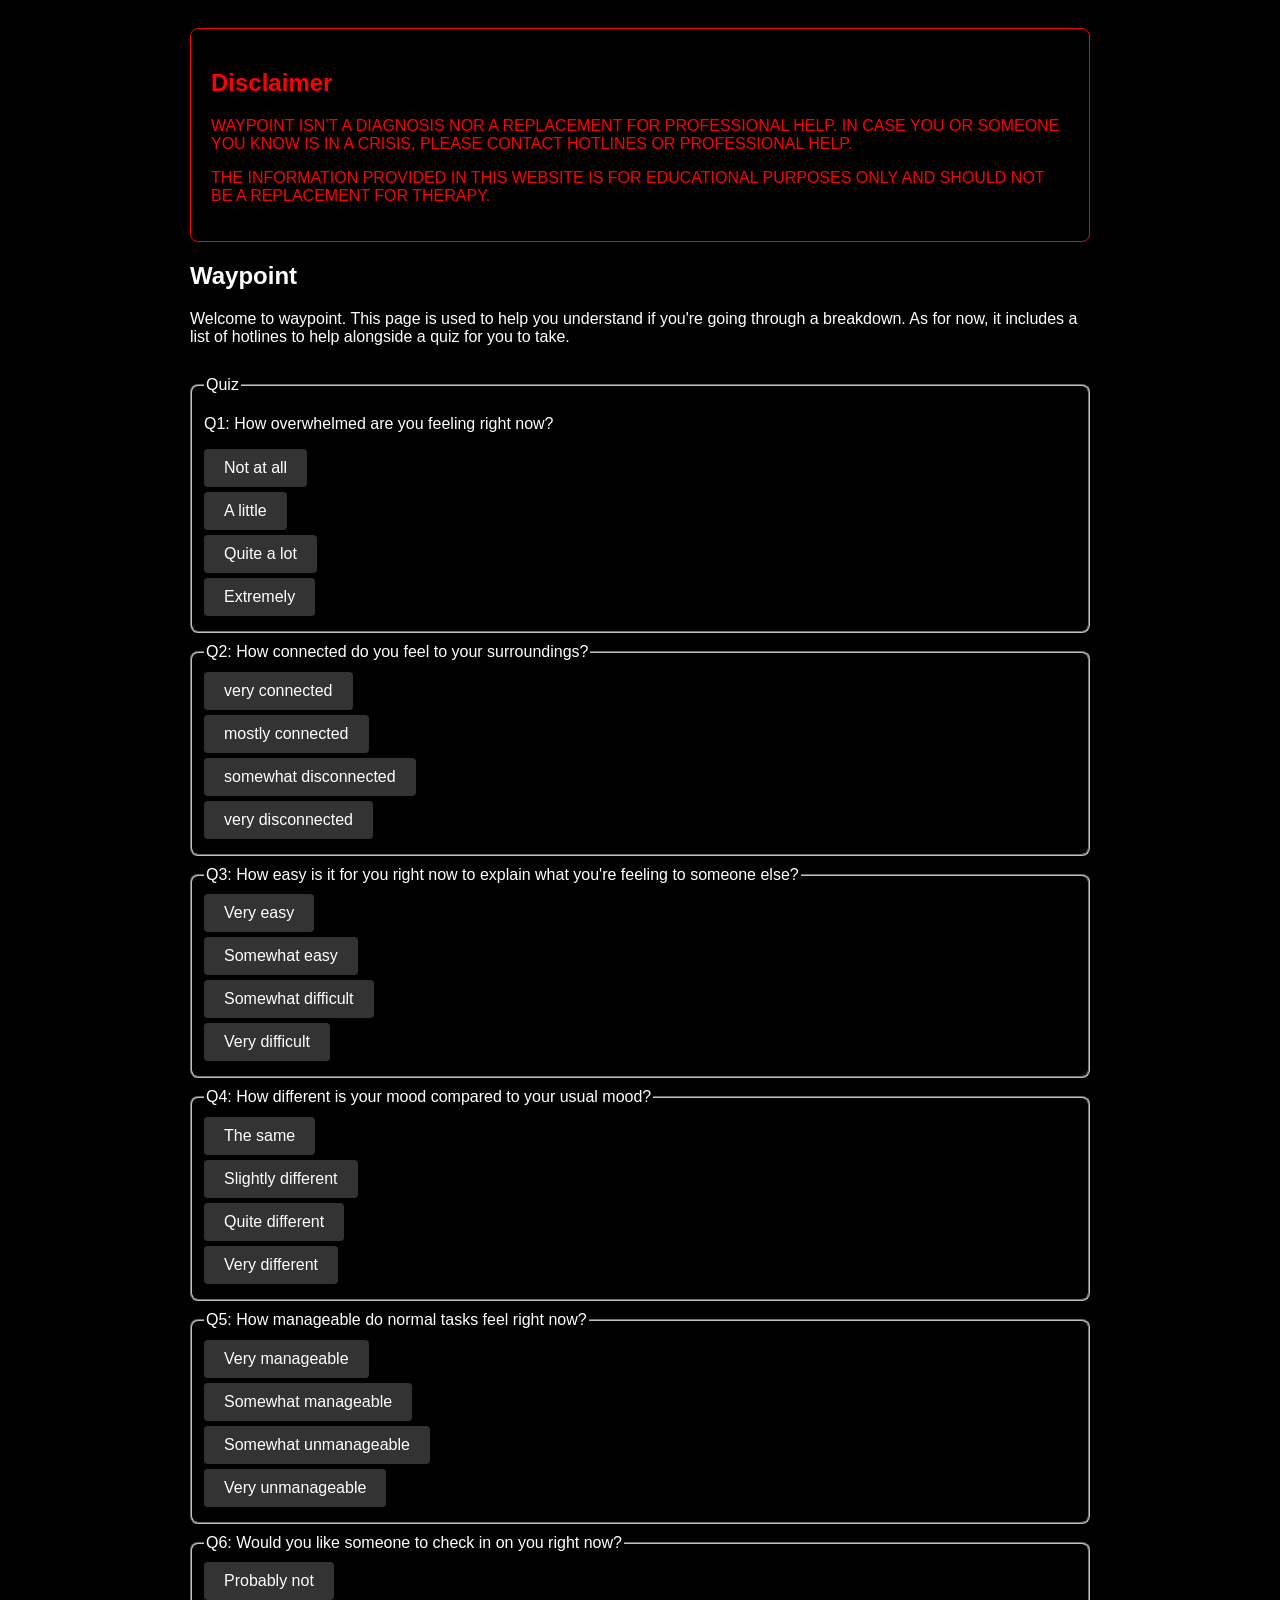
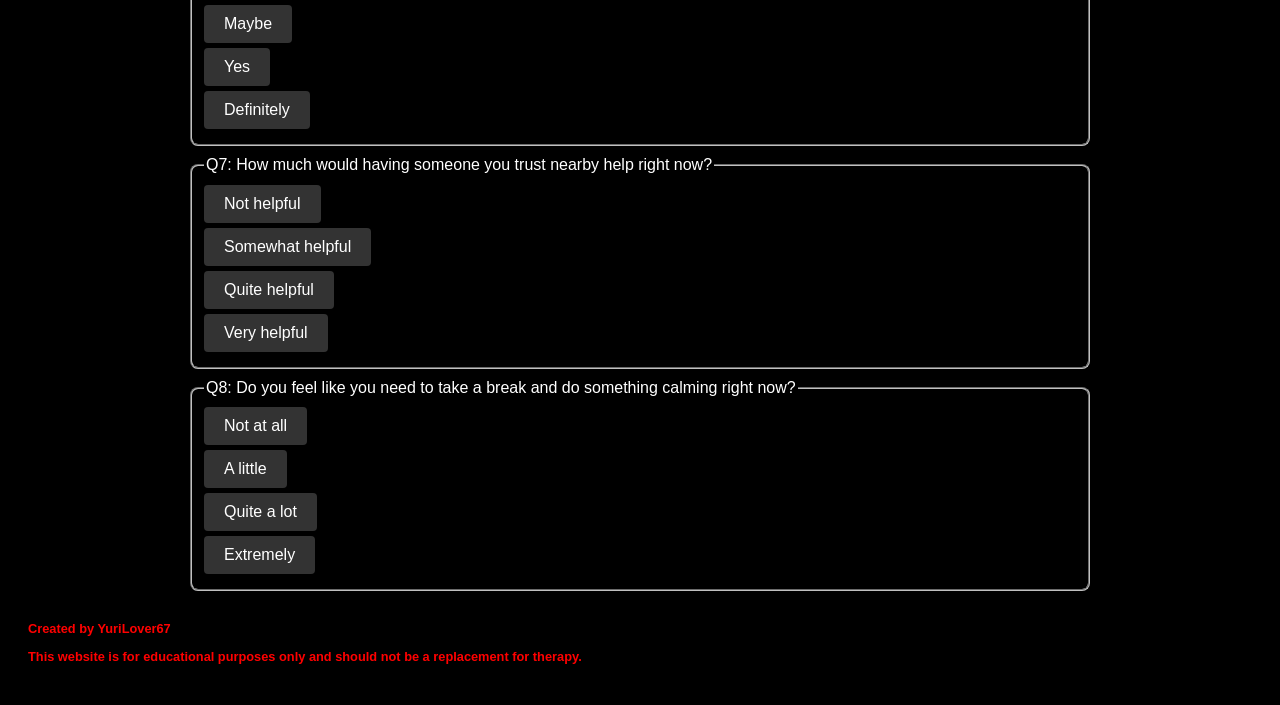
==== index.html @ 0a29cf88 "Rename Waypoint.html to index.html silly thing so vercel can WORK FOR ONCE, FUCK YOU VERCEL" ====
<!DOCTYPE html>
<html lang="en">

<head>
    <meta charset="UTF-8">
    <meta http-equiv="X-UA-Compatible" content="IE=edge">
    <meta name="viewport" content="width=device-width, initial-scale=1.0">

    <link href="waypoint.css" rel="stylesheet">

    <title>Waypoint</title>
</head>

<body>

    <div class="container">
        <section class="disclaimer">

        <h1 class="important">Disclaimer</h1>

         <p>
        WAYPOINT ISN'T A DIAGNOSIS NOR A REPLACEMENT FOR PROFESSIONAL HELP.
        IN CASE YOU OR SOMEONE YOU KNOW IS IN A CRISIS, PLEASE CONTACT
        HOTLINES OR PROFESSIONAL HELP.
    </p>

    <p>
        THE INFORMATION PROVIDED IN THIS WEBSITE IS FOR EDUCATIONAL PURPOSES
        ONLY AND SHOULD NOT BE A REPLACEMENT FOR THERAPY.
    </p>
        </section>

        <section class="welcome">
            <h1>Waypoint</h1>

        <p>
            Welcome to waypoint. This page is used to help you understand if you're going through a breakdown.
            As for now, it includes a list of hotlines to help alongside a quiz for you to take.
        </p>
    </section>

    <section class="quiz">
        <fieldset>
            <legend>Quiz</legend>
            <p>
                Q1:
                How overwhelmed are you feeling right now?
            </p>
            <button>Not at all</button>
            <button>A little</button>
            <button>Quite a lot</button>
            <button>Extremely</button>
        </fieldset>


        <fieldset>
            <legend>
                Q2:
                How connected do you feel to your surroundings?
            </legend>
            <button>very connected</button>
            <button>mostly connected</button>
        <button>somewhat disconnected</button>
        <button>very disconnected</button>
        </fieldset>

        <fieldset>
        <legend>
            Q3:
            How easy is it for you right now to explain what you're feeling to someone else?
        </legend>
        <button>Very easy</button>
        <button>Somewhat easy</button>
        <button>Somewhat difficult</button>
        <button>Very difficult</button>
        </fieldset>

        <fieldset>
            <legend>
                Q4:
                How different is your mood compared to your usual mood?
            </legend>
            <button>The same</button>
            <button>Slightly different</button>
        <button>Quite different</button>
        <button>Very different</button>
        </fieldset>

        <fieldset>
            <legend>
                Q5:
                How manageable do normal tasks feel right now?
            </legend>
            <button>Very manageable</button>
            <button>Somewhat manageable</button>
        <button>Somewhat unmanageable</button>
        <button>Very unmanageable</button>
        </fieldset>
        
        <fieldset>
        <legend>
            Q6:
            Would you like someone to check in on you right now?
        </legend>
        <button>Probably not</button>
        <button>Maybe</button>
        <button>Yes</button>
        <button>Definitely</button>
        </fieldset>      
        
        <fieldset>
            <legend>
                Q7:
                How much would having someone you trust nearby help right now?
            </legend>
            <button>Not helpful</button>
            <button>Somewhat helpful</button>
        <button>Quite helpful</button>
        <button>Very helpful</button>
        </fieldset>

        <fieldset>
            <legend>
                Q8:
                Do you feel like you need to take a break and do something calming right now?
            </legend>
            <button>Not at all</button>
        <button>A little</button>
        <button>Quite a lot</button>
        <button>Extremely</button>
        </fieldset>

            <p id="quiz-done" class="done">Done</p>
    </section>

    </div>

<footer>
    <p>Created by YuriLover67</p>
    <p class="important">This website is for educational purposes only and should not be a replacement for therapy.</p>
</footer>
<script src="waypoint.js"></script>
</body>
</html>
---- waypoint.css ----
body {
    background: black;
    color: white;
    padding: 20px;
    font-family: nerd-font, sans-serif; 
}

.container {
    max-width: 900px;
    margin: 0 auto;
}

.disclaimer {
    color: red;
    padding: 20px;
    border: 1px solid red;
    border-radius: 8px;
}

.quiz {
    margin-top: 30px;
}

fieldset {
    margin: 10px 0;
    color: white;
    border-radius: 8px;
    font-family: nerd-font, sans-serif;
}

footer {
    margin-top: 30px;
    font-size: 0.8em;
    color: red;
    font-weight: bold;
}

button {
    display: block;
    margin: 5px 0;
    padding: 10px 20px;
    font-size: 1em;
    background-color: #333;
    color: white;
    border: none;
    border-radius: 4px;
    cursor: pointer;
    transition: background-color 0.15s ease;
}

button:hover {
    background-color: #555;
}

#quiz-done {
    color: green;
    font-weight: bold;
    font-size: 1.2em;
    font-family: nerd-font, sans-serif;
}

button.selected {
    background-color: #7a5cff;
    color: white;
}

#quiz-done:hover {
    text-decoration: underline;
}
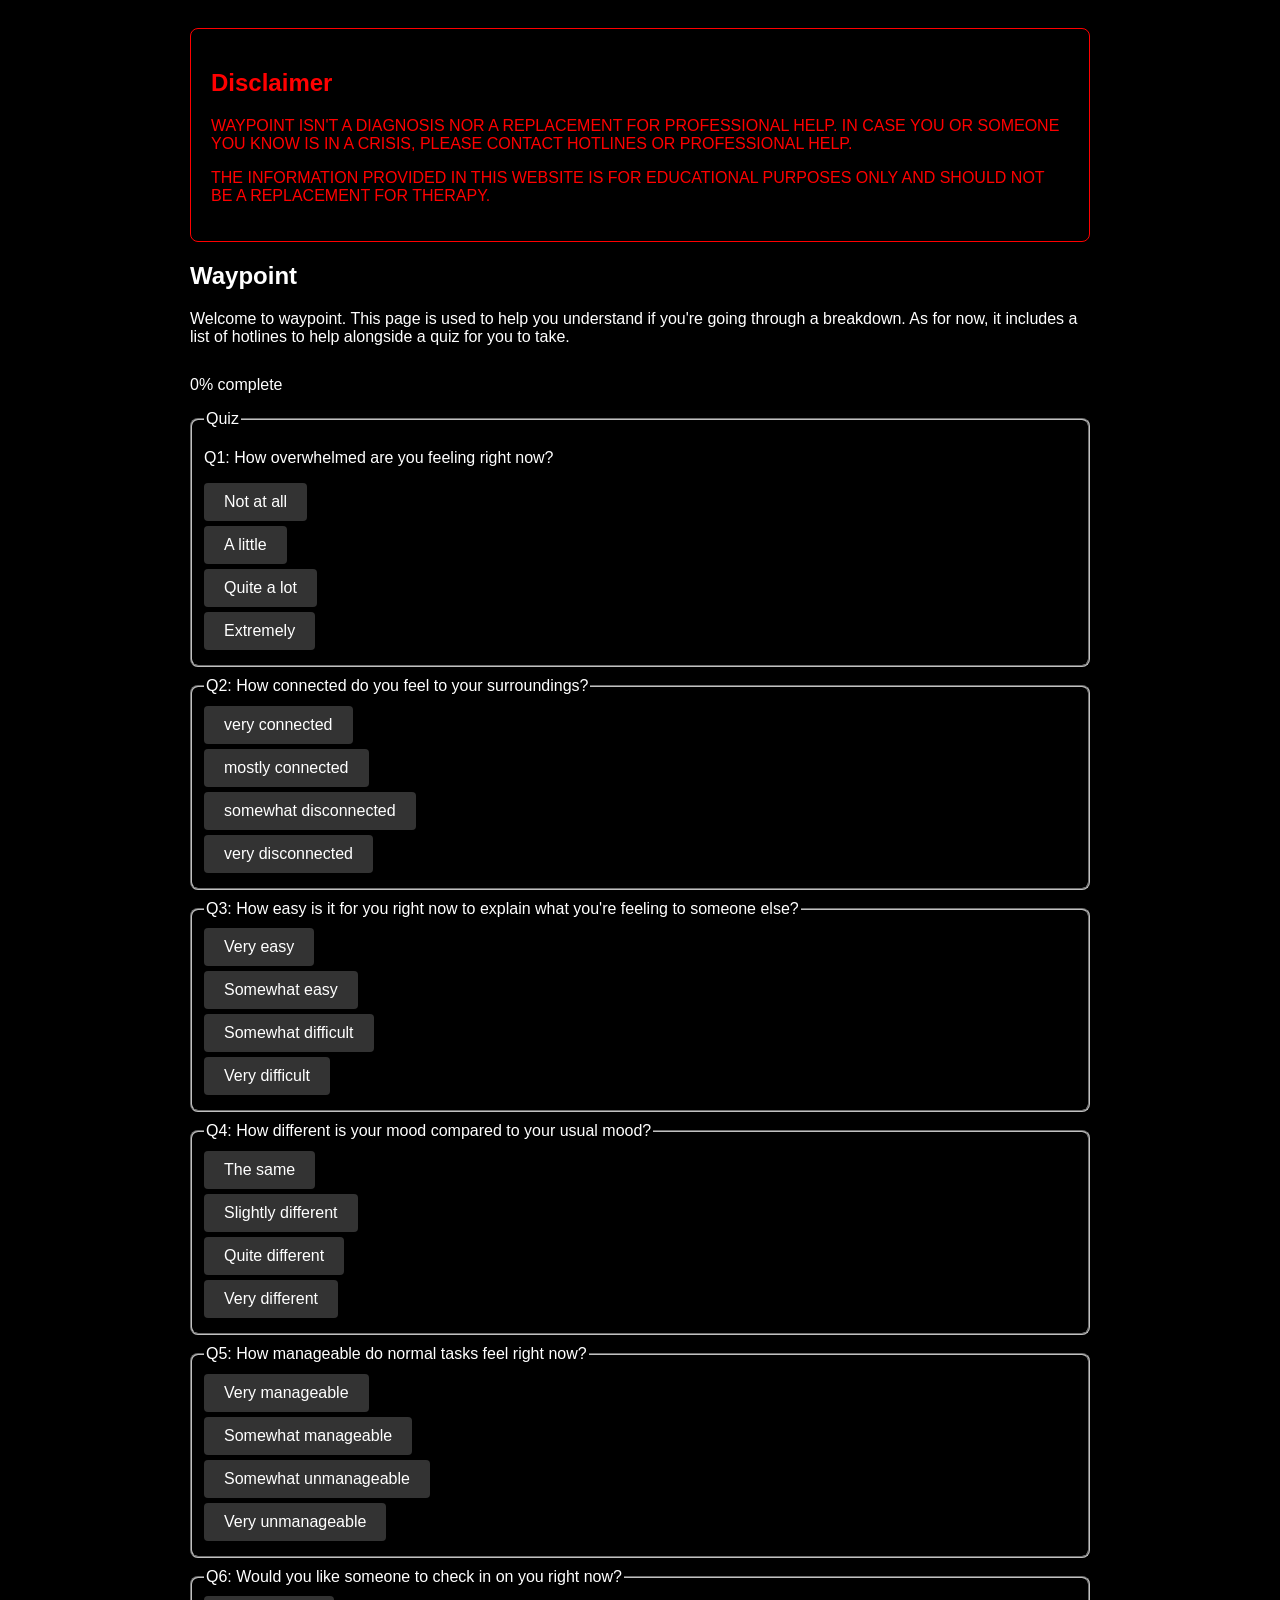
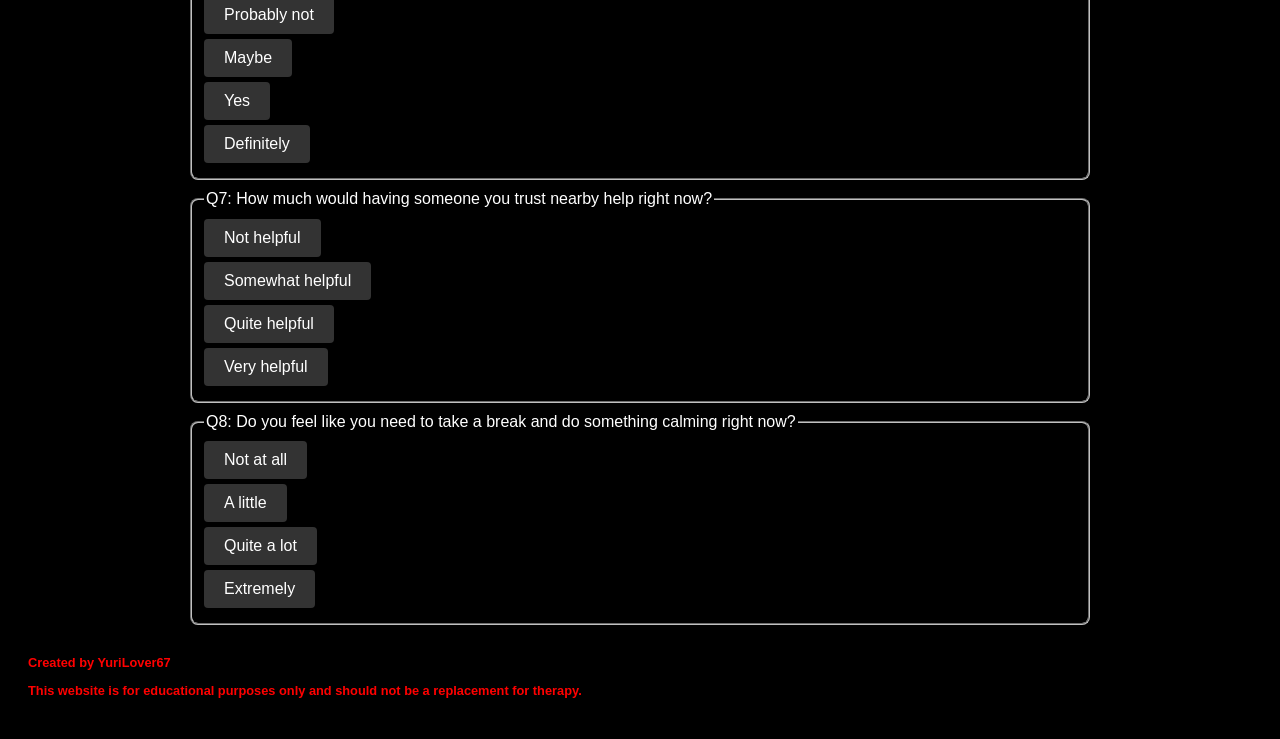
==== commit ebc8f01b: "Add results section with continue button Added a results section with a button to continue." ====
--- a/index.html
+++ b/index.html
@@ -40,6 +40,7 @@
     </section>
 
     <section class="quiz">
+        <p class="progress">0% complete</p>
         <fieldset>
             <legend>Quiz</legend>
             <p>
@@ -133,6 +134,11 @@
             <p id="quiz-done" class="done">Done</p>
     </section>
 
+    <section class="result" id="result">
+    <h2 id="result-text"></h2>
+    <button id="continue-btn">Continue to resources</button>
+</section>
+
     </div>
 
 <footer>
